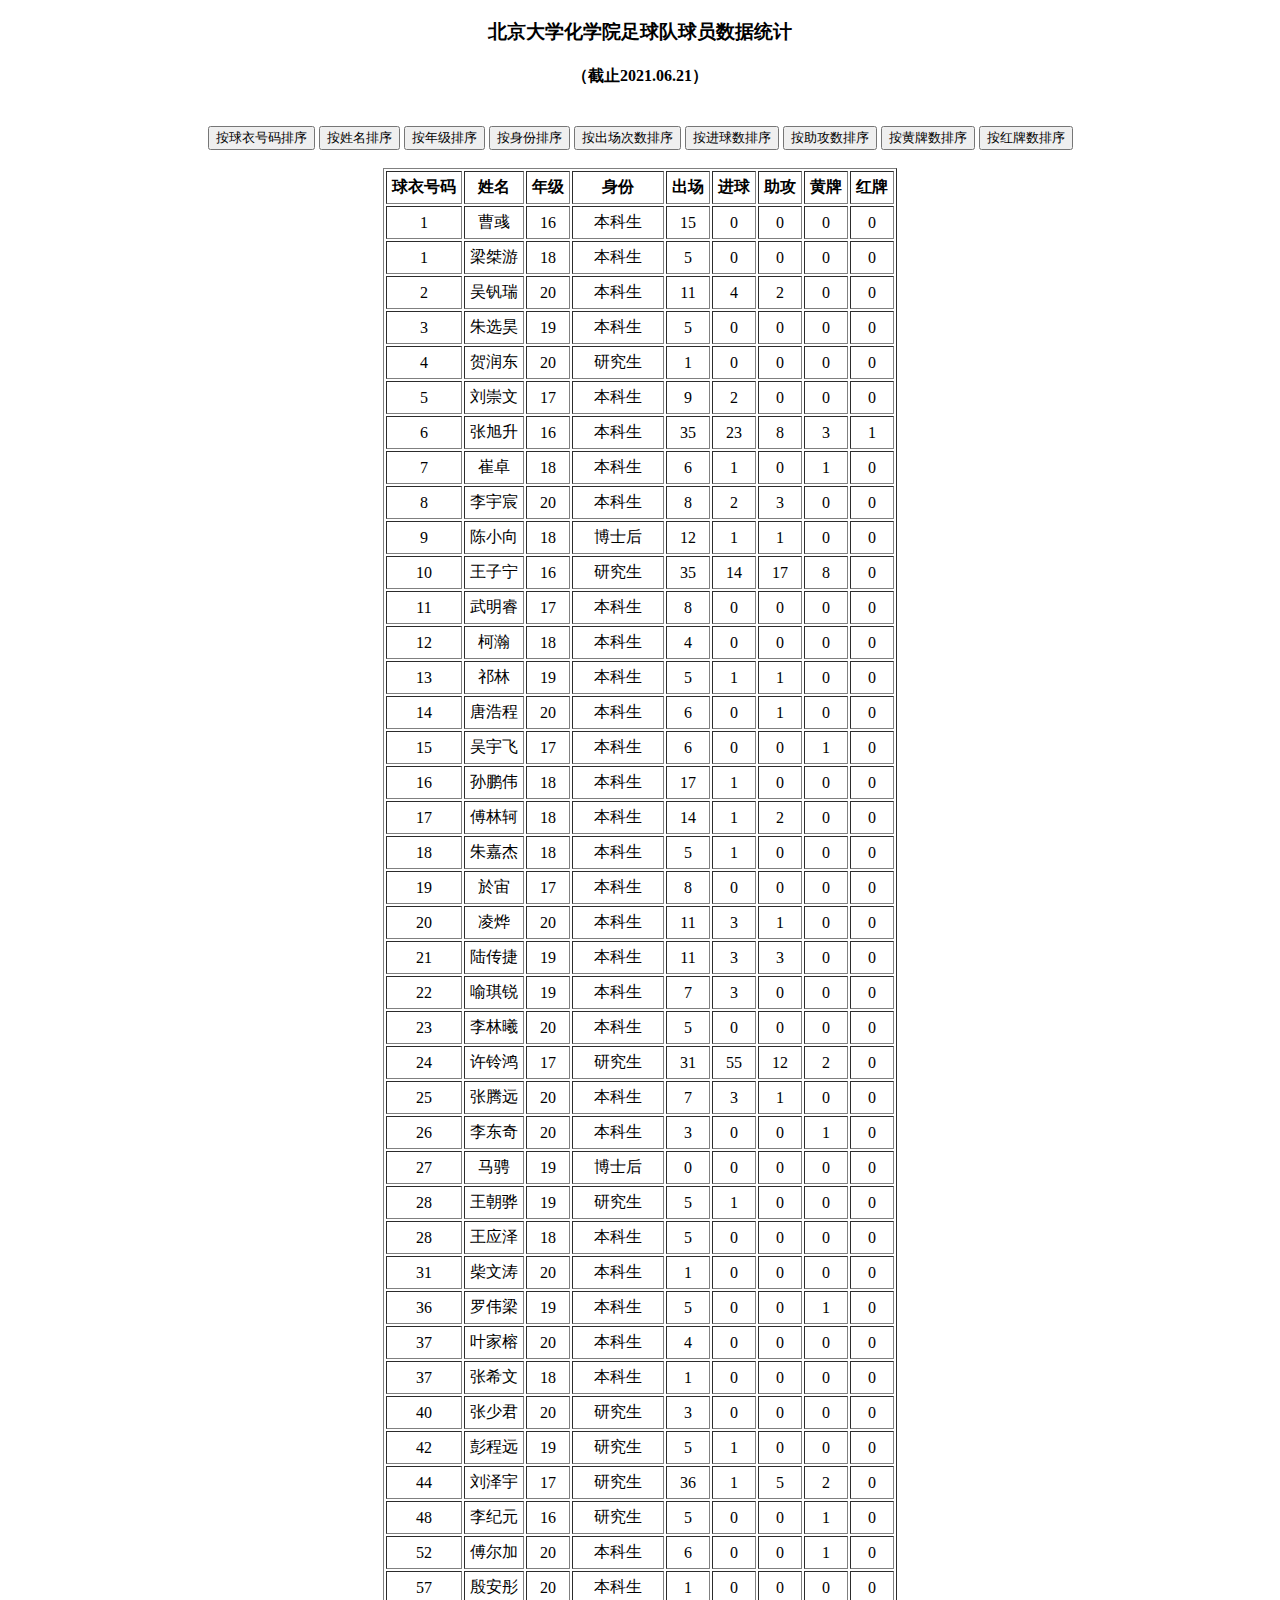
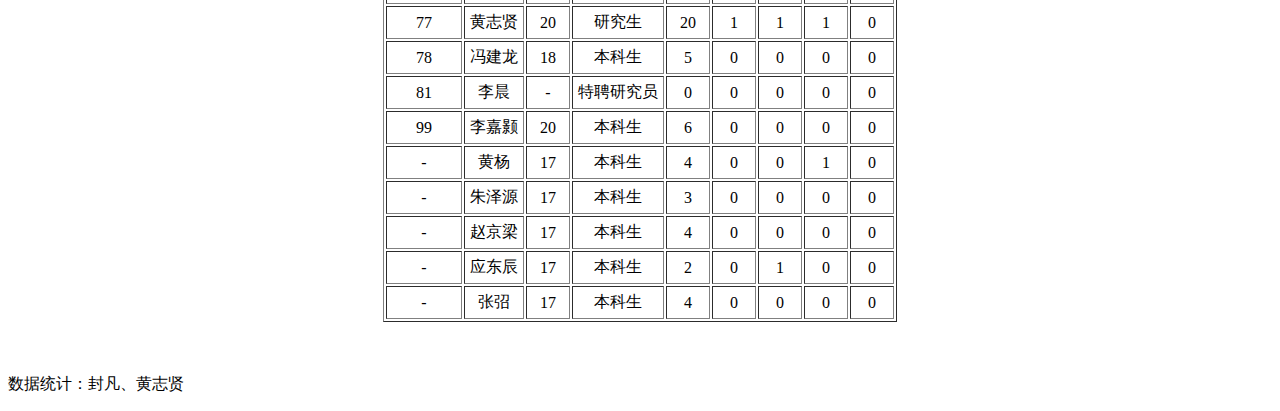
==== players/index.html @ d6ba2831 "新增了一些注释和说明" ====
<!doctype html>

<!--
Author: Yufei Wu
Last Edited on 14/08/2021
-->

<html>
	
<head>
	
<script src="../js/loadXML.js"></script>


</head>
	

<body>

<h3 align="center">北京大学化学院足球队球员数据统计</h3>
<h4 align="center">（截止2021.06.21）</h4>
	
<script>
posList = ["本科生", "研究生", "博士后", "特聘研究员"];
xmlDoc = loadXML("./data/playerlist.xml");  // 读入xml文件

x=xmlDoc.getElementsByTagName("player");

var playersColumn = [];
for (i=0;i<x[0].childNodes.length;i++){
	if (x[0].childNodes[i].nodeType==1){
		playersColumn.push(x[0].childNodes[i].childNodes[0].nodeValue);
		}
}

var playersList = [];
for (j=1;j<x.length;j++){
	playersList[j-1]=[];
	for (i=0;i<x[j].childNodes.length;i++){
		if (x[j].childNodes[i].nodeType==1){
			playersList[j-1].push(x[j].childNodes[i].childNodes[0].nodeValue);
		}
	}
}


function sortPlayersList_Num(code, sign) {
	playersList.sort(function(x,y){
		if(x[code] == '-') return 1;
		else if(y[code] == '-') return -1;  // 这两行处理是'-'的数据，不论升序还是降序都排在最后
		else return sign * (x[code] - y[code]);
	})
	
	var table='<table border="1" align="center" cellpadding="5"><tr>';
	
	// 表头
	for (i=0;i<playersColumn.length;i++){
		table += '<th align="center">' + playersColumn[i] + '</th>'; 
	}
	table += '</tr>';

	// 表格内容
	for (j=0;j<playersList.length;j++){
		table += '<tr>';
		for (i=0;i<playersColumn.length;i++){
			if (i != 3) table += '<td align="center">' + playersList[j][i] +'</td>';
			else table += '<td align="center">' + posList[playersList[j][i]] +'</td>';
		}
		table += '</tr>';
	}
	table += '</table>';
	return table;
}

function sortPlayersList_String(code, sign) {
	playersList.sort(function(x,y){
		if(x[code] == '-') return 1;
		else if(y[code] == '-') return -1;  // 这两行处理是'-'的数据，不论升序还是降序都排在最后
		else return sign * x[code].localeCompare(y[code]);
	})
	
	var table='<table border="1" align="center" cellpadding="5"><tr>';
	
	// 表头
	for (i=0;i<playersColumn.length;i++){
		table += '<th align="center">' + playersColumn[i] + '</th>'; 
	}
	table += '</tr>';

	// 表格内容
	for (j=0;j<playersList.length;j++){
		table += '<tr>';
		for (i=0;i<playersColumn.length;i++){
			if (i != 3) table += '<td align="center">' + playersList[j][i] +'</td>';
			else table += '<td align="center">' + posList[playersList[j][i]] +'</td>';
		}
		table += '</tr>';
	}
	table += '</table>';
	return table;
}
</script>

<br />
<div align="center">
	<button onclick="document.getElementById('table').innerHTML=sortPlayersList_Num(0, 1);">按球衣号码排序</button>
	<button onclick="document.getElementById('table').innerHTML=sortPlayersList_String(1, 1);">按姓名排序</button>
	<button onclick="document.getElementById('table').innerHTML=sortPlayersList_Num(2, 1);">按年级排序</button>
	<button onclick="document.getElementById('table').innerHTML=sortPlayersList_Num(3, 1);">按身份排序</button>
	<button onclick="document.getElementById('table').innerHTML=sortPlayersList_Num(4, -1);">按出场次数排序</button>
	<button onclick="document.getElementById('table').innerHTML=sortPlayersList_Num(5, -1);">按进球数排序</button>
	<button onclick="document.getElementById('table').innerHTML=sortPlayersList_Num(6, -1);">按助攻数排序</button>
	<button onclick="document.getElementById('table').innerHTML=sortPlayersList_Num(7, -1);">按黄牌数排序</button>
	<button onclick="document.getElementById('table').innerHTML=sortPlayersList_Num(8, -1);">按红牌数排序</button>
</div>
<br />
<div id="table"></div>

<script>  //预排序
	document.getElementById('table').innerHTML=sortPlayersList_Num(0, 1);
</script>

<br /><br />

<p>数据统计：封凡、黄志贤</p>

</body>


</html>
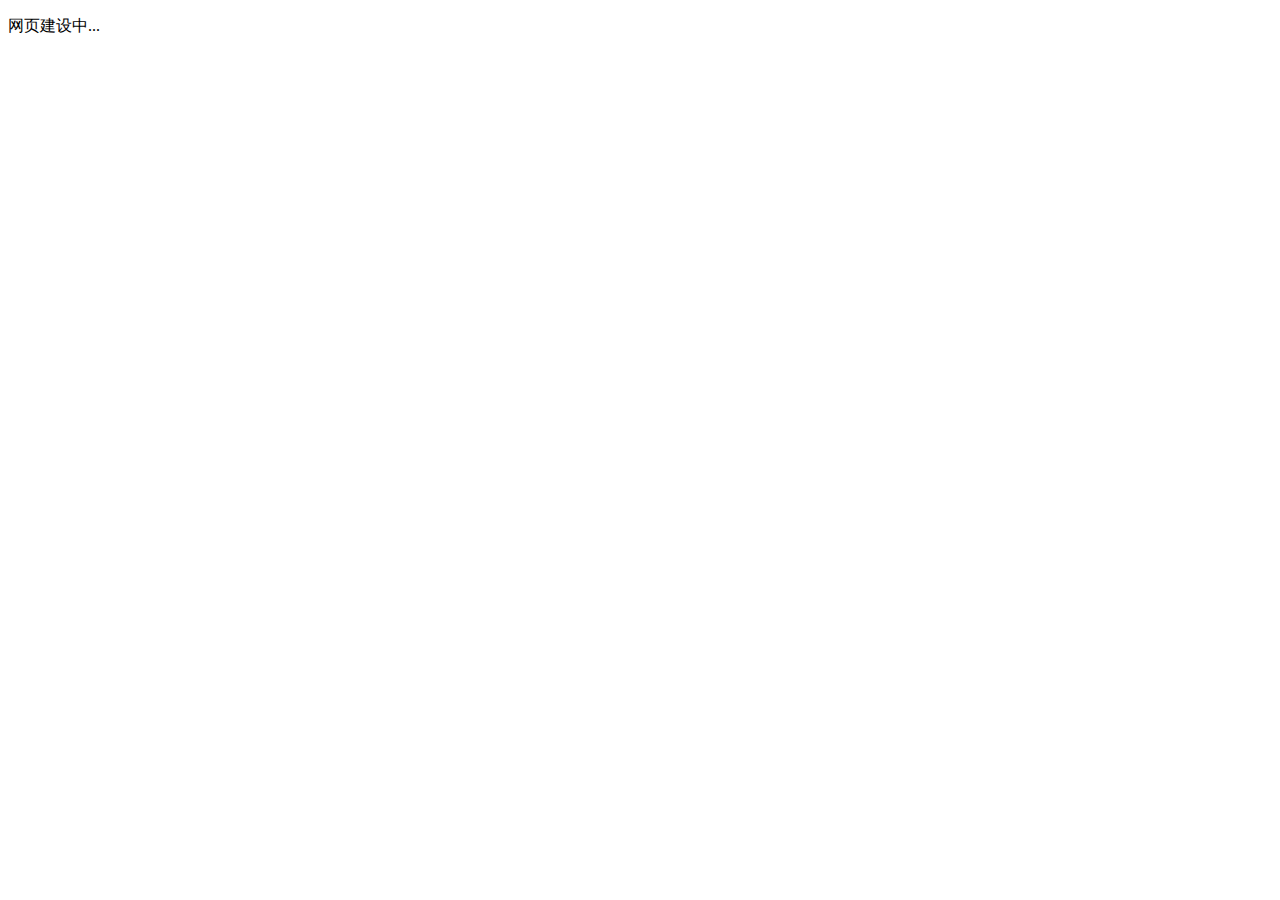
==== commit 9eb96cbe: "更新了news模块" ====
--- a/players/index.html
+++ b/players/index.html
@@ -16,7 +16,7 @@
 	
 
 <body>
-
+<!--
 <h3 align="center">北京大学化学院足球队球员数据统计</h3>
 <h4 align="center">（截止2021.06.21）</h4>
 	
@@ -123,7 +123,8 @@
 <br /><br />
 
 <p>数据统计：封凡、黄志贤</p>
-
+-->
+	<p>网页建设中...</p>
 </body>
 
 
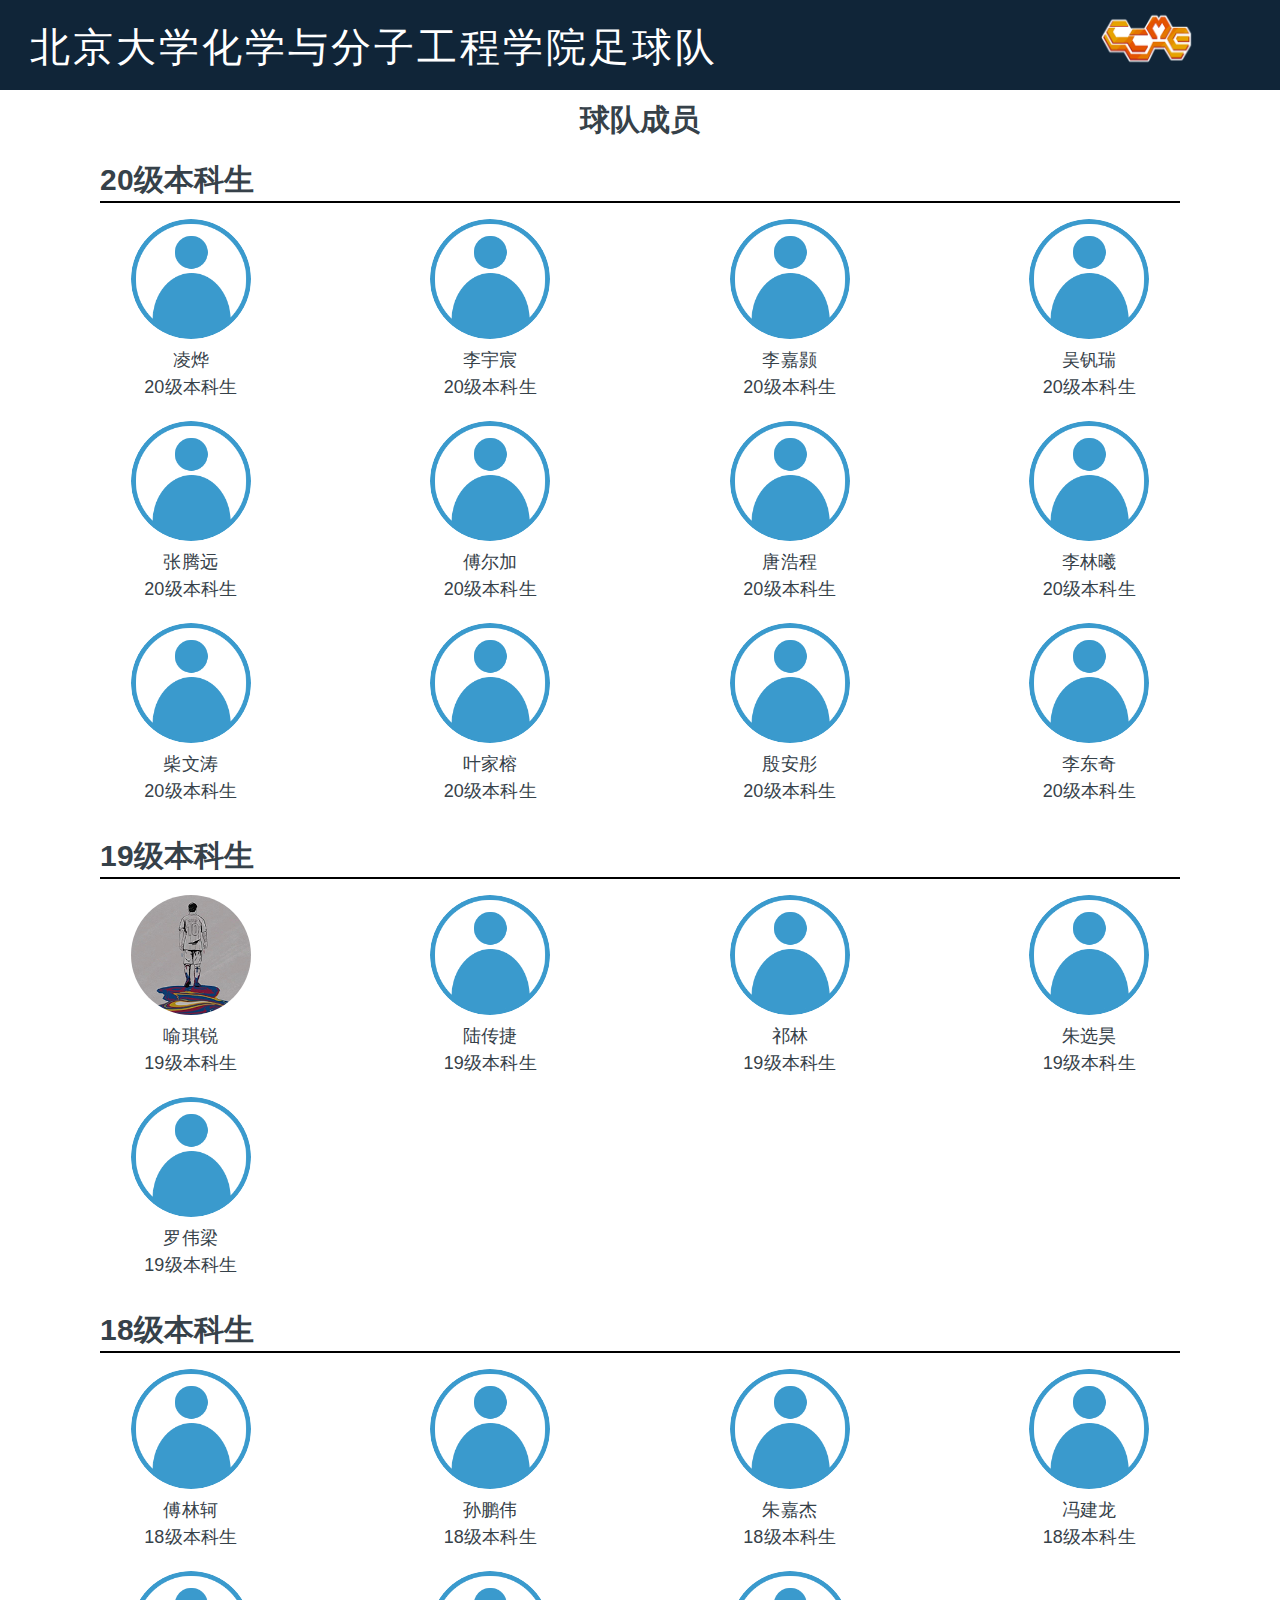
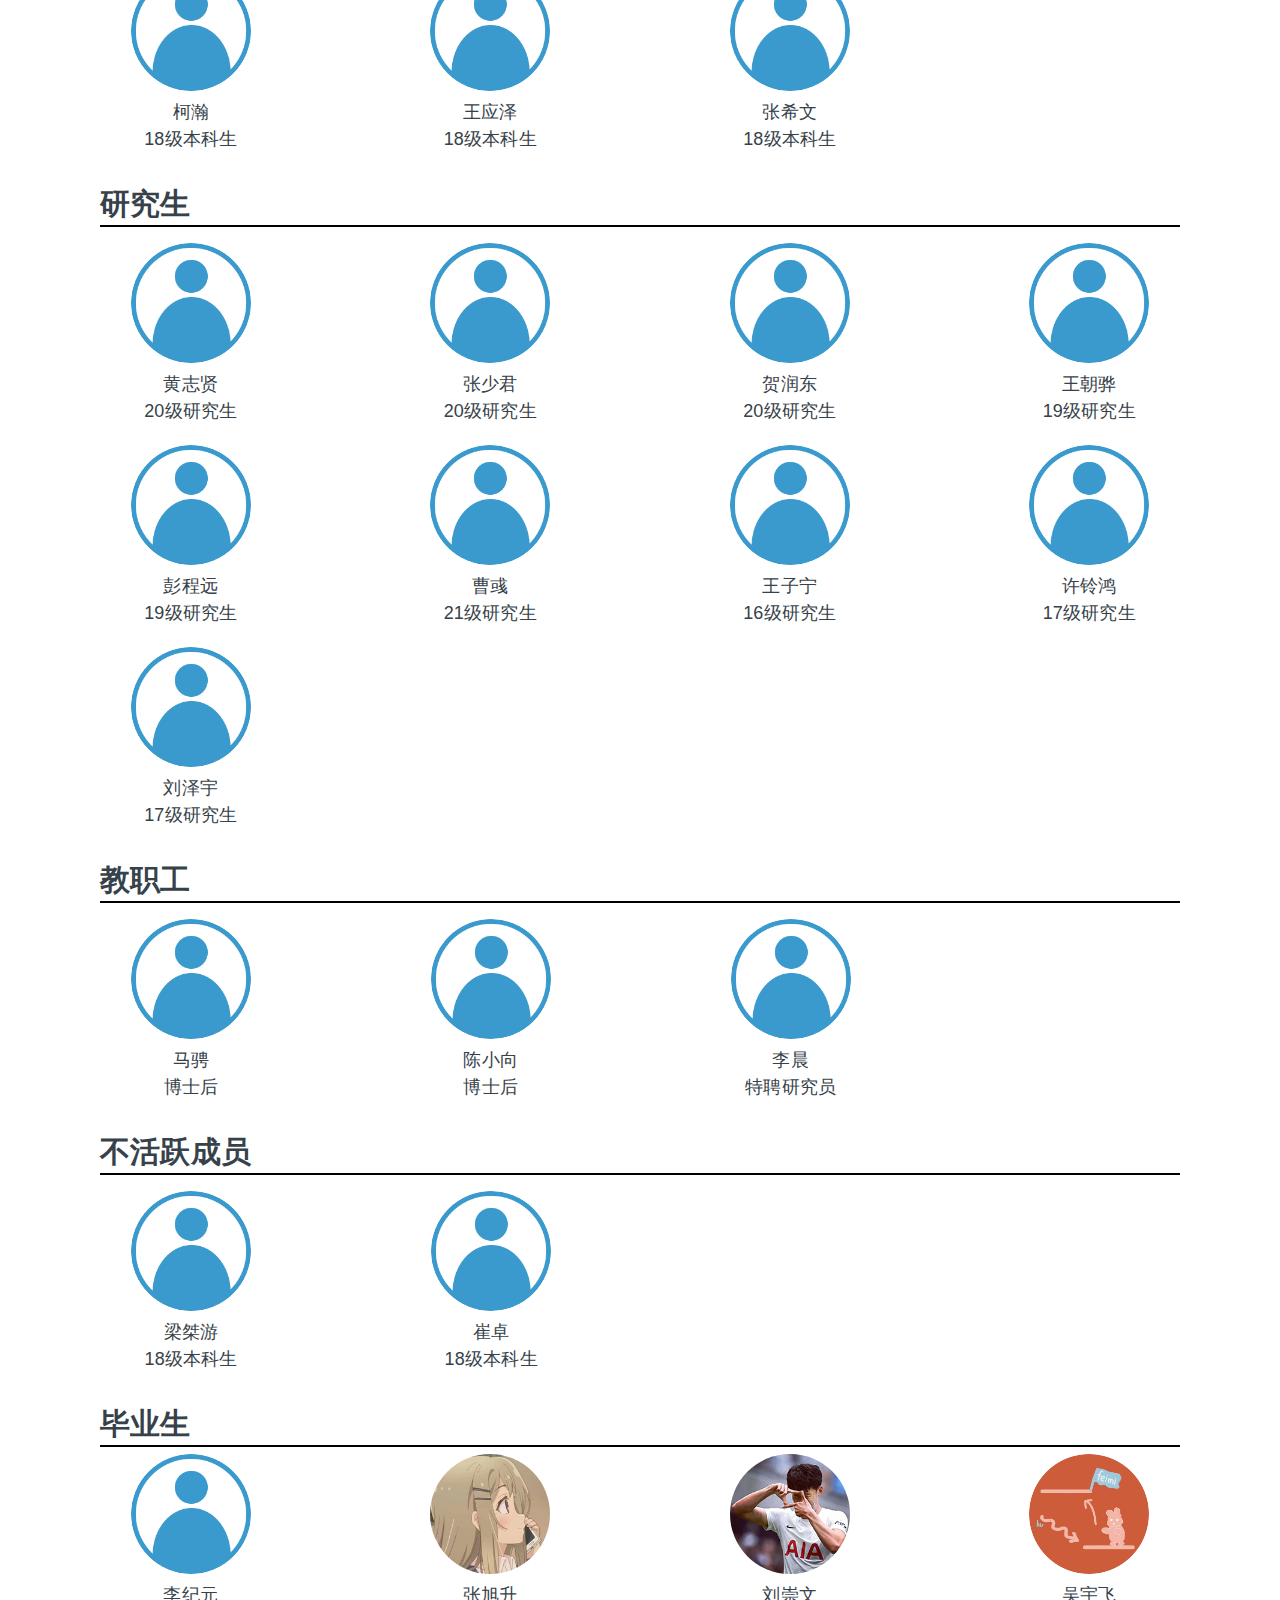
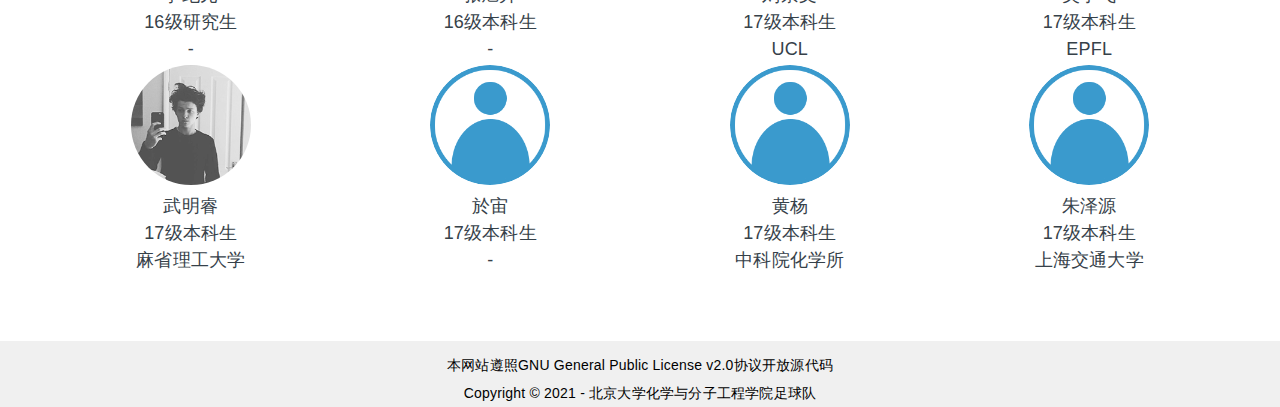
==== commit a08b5a39: "完成了球队成员页面" ====
--- a/players/index.html
+++ b/players/index.html
@@ -2,129 +2,193 @@
 
 <!--
 Author: Yufei Wu
-Last Edited on 14/08/2021
+Last Edited on 16/08/2021
 -->
 
 <html>
 	
 <head>
-	
-<script src="../js/loadXML.js"></script>
+	<link rel="stylesheet" type="text/css" href="../css/basic.css"/>
+	<link rel="stylesheet" type="text/css" href="../css/style_players.css"/>
+	<title>球队成员</title>
+	<script src="../js/loadXML.js"></script>
+	<script src="../js/strTimes.js"></script>
+	<script src="../js/portrait.js"></script>
 
 
 </head>
 	
 
 <body>
-<!--
-<h3 align="center">北京大学化学院足球队球员数据统计</h3>
-<h4 align="center">（截止2021.06.21）</h4>
-	
+<!-- 背景和标题 -->
+<div id="wrap">
+	<span id="wrap_title">北京大学化学与分子工程学院足球队</span>
+    <div id="wrap_logo">
+    	<img src="../img/logo_ccme.png" alt="化院足球队Logo" />
+    </div>
+</div>
+
+<h1 class="page_title">球队成员</h1>
+
+<div id = "contents">
+	<div id = "ug_20" class= "content"></div>
+	<div id = "ug_19" class= "content"></div>
+	<div id = "ug_18" class= "content"></div>
+	<div id = "grad" class= "content"></div>
+	<div id = "staff" class= "content"></div>
+	<div id = "inactive" class= "content"></div>
+	<div id = "alumni" class= "content"></div>
+</div>
+<div id="copyright">
+	<p>本网站遵照<a href="https://www.gnu.org/licenses/old-licenses/gpl-2.0.en.html">GNU General Public License v2.0协议</a>开放源代码</p>
+	<p>Copyright © 2021 - 北京大学化学与分子工程学院足球队</p>
+</div>
+
 <script>
 posList = ["本科生", "研究生", "博士后", "特聘研究员"];
 xmlDoc = loadXML("./data/playerlist.xml");  // 读入xml文件
 
+  // 将xml中的数据分别读入对应的数组
 x=xmlDoc.getElementsByTagName("player");
 
-var playersColumn = [];
-for (i=0;i<x[0].childNodes.length;i++){
-	if (x[0].childNodes[i].nodeType==1){
-		playersColumn.push(x[0].childNodes[i].childNodes[0].nodeValue);
-		}
-}
+var playersList_18 = [];
+var playersList_19 = [];
+var playersList_20 = [];  // 本科生
+var playersList_grad = [];  // 研究生
+var playersList_staff = [];  // 教职工
+var playersList_inactive = [];  // 不活跃成员
+var playersList_alumni = [];  // 毕业生
 
-var playersList = [];
-for (j=1;j<x.length;j++){
-	playersList[j-1]=[];
+for (j=0;j<x.length;j++){
+	var tempList = [];
 	for (i=0;i<x[j].childNodes.length;i++){
 		if (x[j].childNodes[i].nodeType==1){
-			playersList[j-1].push(x[j].childNodes[i].childNodes[0].nodeValue);
+			tempList.push(x[j].childNodes[i].childNodes[0].nodeValue);
+		}
+	}
+
+	if (x[j].getElementsByTagName("status")[0].childNodes[0].nodeValue == "9") {
+		playersList_alumni.push(tempList);
+	} else if (x[j].getElementsByTagName("status")[0].childNodes[0].nodeValue == "1") {
+		playersList_inactive.push(tempList);
+	} else if (x[j].getElementsByTagName("pos")[0].childNodes[0].nodeValue == 1) {
+		playersList_grad.push(tempList);
+	} else if (x[j].getElementsByTagName("pos")[0].childNodes[0].nodeValue > 1) {
+		playersList_staff.push(tempList);
+	} else {
+		switch(x[j].getElementsByTagName("grade")[0].childNodes[0].nodeValue) {
+			case "18":
+				playersList_18.push(tempList);
+				break;
+			case "19":
+				playersList_19.push(tempList);
+				break;
+			case "20":
+				playersList_20.push(tempList);
+				break;
+			default:
+				playersList_inactive.push(tempList);  // 处理一下异常
 		}
 	}
 }
+	
+var number_per_row = 4
 
-
-function sortPlayersList_Num(code, sign) {
-	playersList.sort(function(x,y){
-		if(x[code] == '-') return 1;
-		else if(y[code] == '-') return -1;  // 这两行处理是'-'的数据，不论升序还是降序都排在最后
-		else return sign * (x[code] - y[code]);
-	})
+function ug(list) {  // 本科生使用这个函数
+	var output = '';
+	output += '<h2>' + list[0][1] + '级本科生' + '</h2><table><tr>';
+	for(i=0;i<list.length;i++){
+		output += '<td class="item"><ul>';
+		output += '<li class="portrait"><img src="../img/players/'+ list[i][5] +'.png"/></li>';
+		output += '<li class="name">' + list[i][0] + '</li>';
+		output += '<li class="pos">' + list[i][1] + '级本科生' + '</li>';
+		output += '</ul></td>';
+		if(i%number_per_row == number_per_row-1 && i != list.length-1) output += '</tr><tr>';
+	}
+	if(i%number_per_row != 0) output += strTimes('<td></td>', number_per_row-i%number_per_row);
+	output += '</tr></table>';
+	return output;
+}
 	
-	var table='<table border="1" align="center" cellpadding="5"><tr>';
-	
-	// 表头
-	for (i=0;i<playersColumn.length;i++){
-		table += '<th align="center">' + playersColumn[i] + '</th>'; 
+function grad(list) {  // 研究生使用这个函数
+	var output = '';
+	output += '<h2>研究生</h2><table><tr>';
+	for(i=0;i<list.length;i++){
+		output += '<td class="item"><ul>';
+		output += '<li class="portrait"><img src="../img/players/'+ list[i][5] +'.png"/></li>';
+		output += '<li class="name">' + list[i][0] + '</li>';
+		output += '<li class="pos">' + list[i][1] + '级研究生' + '</li>';
+		output += '</ul></td>';
+		if(i%number_per_row == number_per_row-1 && i != list.length-1) output += '</tr><tr>';
 	}
-	table += '</tr>';
-
-	// 表格内容
-	for (j=0;j<playersList.length;j++){
-		table += '<tr>';
-		for (i=0;i<playersColumn.length;i++){
-			if (i != 3) table += '<td align="center">' + playersList[j][i] +'</td>';
-			else table += '<td align="center">' + posList[playersList[j][i]] +'</td>';
-		}
-		table += '</tr>';
-	}
-	table += '</table>';
-	return table;
+	if(i%number_per_row != 0) output += strTimes('<td></td>', number_per_row-i%number_per_row);
+	output += '</tr></table>';
+	return output;
 }
 
-function sortPlayersList_String(code, sign) {
-	playersList.sort(function(x,y){
-		if(x[code] == '-') return 1;
-		else if(y[code] == '-') return -1;  // 这两行处理是'-'的数据，不论升序还是降序都排在最后
-		else return sign * x[code].localeCompare(y[code]);
-	})
+function staff(list) {  // 教职工使用这个函数
+	var output = '';
+	output += '<h2>教职工</h2><table><tr>';
+	for(i=0;i<list.length;i++){
+		output += '<td class="item"><ul>';
+		output += '<li class="portrait"><img src="../img/players/'+ list[i][5] +'.png"/></li>';
+		output += '<li class="name">' + list[i][0] + '</li>';
+		output += '<li class="pos">' + posList[list[i][2]] + '</li>';
+		output += '</ul></td>';
+		if(i%number_per_row == number_per_row-1 && i != list.length-1) output += '</tr><tr>';
+	}
+	if(i%number_per_row != 0) output += strTimes('<td></td>', number_per_row-i%number_per_row);
+	output += '</tr></table>';
+	return output;
+}
+
+function inactive(list) {  // 不活跃本科生使用这个函数
+	var output = '';
+	output += '<h2>不活跃成员</h2><table><tr>';
+	for(i=0;i<list.length;i++){
+		output += '<td class="item"><ul>';
+		output += '<li class="portrait"><img src="../img/players/'+ list[i][5] +'.png"/></li>';
+		output += '<li class="name">' + list[i][0] + '</li>';
+		output += '<li class="pos">' + list[i][1] + '级本科生' + '</li>';
+		output += '</ul></td>';
+		if(i%number_per_row == number_per_row-1 && i != list.length-1) output += '</tr><tr>';
+	}
+	if(i%number_per_row != 0) output += strTimes('<td></td>', number_per_row-i%number_per_row);
+	output += '</tr></table>';
+	return output;
+}
+
+function alumni(list) {  // 毕业生使用这个函数
+	var output = '';
+	output += '<h2>毕业生</h2><table><tr>';
+	for(i=0;i<list.length;i++){
+		output += '<td class="item"><ul>';
+		output += '<li class="portrait"><img src="../img/players/'+ list[i][5] +'.png"/></li>';
+		output += '<li class="name">' + list[i][0] + '</li>';
+		if (list[i][2]<2){
+			output += '<li class="pos">' + list[i][1] + '级' + posList[list[i][2]] + '</li>';
+		} else{
+			output += '<li class="pos">' + posList[list[i][2]] + '</li>';
+		}
+		output += '<li class="grad">' + list[i][4] + '</li>';
+		output += '</ul></td>';
+		if(i%number_per_row == number_per_row-1 && i != list.length-1) output += '</tr><tr>';
+	}
+	if(i%number_per_row != 0) output += strTimes('<td></td>', number_per_row-i%number_per_row);
+	output += '</tr></table>';
+	return output;
+}
+
+document.getElementById('ug_20').innerHTML=ug(playersList_20);
+document.getElementById('ug_19').innerHTML=ug(playersList_19);
+document.getElementById('ug_18').innerHTML=ug(playersList_18);
+document.getElementById('grad').innerHTML=grad(playersList_grad);
+document.getElementById('staff').innerHTML=staff(playersList_staff);
+document.getElementById('inactive').innerHTML=inactive(playersList_inactive);
+document.getElementById('alumni').innerHTML=alumni(playersList_alumni);
 	
-	var table='<table border="1" align="center" cellpadding="5"><tr>';
-	
-	// 表头
-	for (i=0;i<playersColumn.length;i++){
-		table += '<th align="center">' + playersColumn[i] + '</th>'; 
-	}
-	table += '</tr>';
-
-	// 表格内容
-	for (j=0;j<playersList.length;j++){
-		table += '<tr>';
-		for (i=0;i<playersColumn.length;i++){
-			if (i != 3) table += '<td align="center">' + playersList[j][i] +'</td>';
-			else table += '<td align="center">' + posList[playersList[j][i]] +'</td>';
-		}
-		table += '</tr>';
-	}
-	table += '</table>';
-	return table;
-}
 </script>
 
-<br />
-<div align="center">
-	<button onclick="document.getElementById('table').innerHTML=sortPlayersList_Num(0, 1);">按球衣号码排序</button>
-	<button onclick="document.getElementById('table').innerHTML=sortPlayersList_String(1, 1);">按姓名排序</button>
-	<button onclick="document.getElementById('table').innerHTML=sortPlayersList_Num(2, 1);">按年级排序</button>
-	<button onclick="document.getElementById('table').innerHTML=sortPlayersList_Num(3, 1);">按身份排序</button>
-	<button onclick="document.getElementById('table').innerHTML=sortPlayersList_Num(4, -1);">按出场次数排序</button>
-	<button onclick="document.getElementById('table').innerHTML=sortPlayersList_Num(5, -1);">按进球数排序</button>
-	<button onclick="document.getElementById('table').innerHTML=sortPlayersList_Num(6, -1);">按助攻数排序</button>
-	<button onclick="document.getElementById('table').innerHTML=sortPlayersList_Num(7, -1);">按黄牌数排序</button>
-	<button onclick="document.getElementById('table').innerHTML=sortPlayersList_Num(8, -1);">按红牌数排序</button>
-</div>
-<br />
-<div id="table"></div>
-
-<script>  //预排序
-	document.getElementById('table').innerHTML=sortPlayersList_Num(0, 1);
-</script>
-
-<br /><br />
-
-<p>数据统计：封凡、黄志贤</p>
--->
-	<p>网页建设中...</p>
 </body>
 
 
--- a/css/basic.css
+++ b/css/basic.css
@@ -0,0 +1,33 @@
+* {
+	margin: 0;
+	padding: 0;
+	/*-webkit-box-sizing: border-box;
+	-moz-box-sizing: border-box;
+	box-sizing: border-box;*/
+	-webkit-overflow-scrolling: touch;
+	-webkit-text-size-adjust: none;
+}
+
+html {
+	overflow: hidden;
+	overflow-y: auto;
+}
+
+html,body {
+	width: 100%;
+	-webkit-tap-highlight-color: rgba(0, 0, 0, 0);
+	color: #364149;
+}
+
+body {
+	text-rendering: optimizeLegibility;
+	font-family: "Microsoft YaHei", Arial,"Helvetica Neue", "Hiragino Sans GB",  sans-serif;
+	font-size: 14px;
+	letter-spacing: 0.2px;
+	text-size-adjust: 100%;
+}
+
+a {
+	text-decoration: none;
+	outline: none;
+}--- a/css/style_players.css
+++ b/css/style_players.css
@@ -0,0 +1,128 @@
+@charset "utf-8";
+#wrap {
+	position: relative;
+	width: 100%;
+	margin: 0 auto;
+}
+
+#wrap_banner {
+	position: relative;
+	width: 1280px;
+	height: 712px;
+	background: url() scroll no-repeat top center ;
+	-webkit-background-size: 100% 100%;
+	-moz-background-size: 100% 100%;
+	background-size: 100% 100%;
+	z-index: 1;
+}
+
+/*顶部logo*/
+
+#wrap_title {
+	position: fixed;
+	width: 1230px;
+	text-align: left;
+	text-indent: 0px;
+	font-family: "LiSu"; 
+	font-size: 40px;
+	letter-spacing: 3px;
+	margin: 0;
+	padding: 20px 20px 15px 30px;
+	background-color: rgba(16,37,56,1);
+	color: #fff;
+	z-index: 120;
+}
+
+#wrap_logo {
+	position: fixed;
+                left: 1100px; 
+	top: 10px;
+	text-align: center;
+	color: #fff;
+	z-index: 140;
+}
+
+
+#wrap_logo img {
+	width: 94px;
+	height: 56px;
+	display: block;
+}
+
+.page_title {
+	position: relative; 
+	top: 100px;
+	width: 100%;
+	text-align: center; 
+	font-size: 30px; 
+
+}
+
+#contents {
+	position: absolute;
+	top: 140px; 
+}
+
+.content h2 {
+	text-align: left;
+	width: 1080px;
+	margin-top: 20px;
+	margin-bottom: 5px;
+	margin-left: 100px;
+	font-size: 30px;
+	border-bottom: 2px solid #000;
+}
+
+.content table {
+	text-align: center;
+	margin: 0;
+	padding: 0 40px;
+	table-layout: fixed;
+}
+
+
+.content table tr td:hover {
+	background-color: #f5f5f5;
+}
+
+.content table tr td {
+	width: 300px; 
+	height: 200px; 
+}
+
+.content table tr td ul {
+	list-style-type: none;
+	margin: 0;
+	padding: 0;
+}
+
+.content table tr td ul li img {
+	width: 120px;
+	border-radius: 50%;
+	overflow: hidden;
+}
+
+.content table tr td ul li {
+	font-size: 18px;
+	line-height: 1.5;
+}
+
+/*底部*/
+
+#copyright {
+	position: relative;
+	width: 1280px;
+	top: 3500px;
+	padding-top: 10px;
+	text-align: center;
+	background-color: rgb(240, 240, 240);
+}
+
+#copyright p {
+	line-height: 2;
+	color: #000;
+}
+
+#copyright p a {
+	color: #000;
+}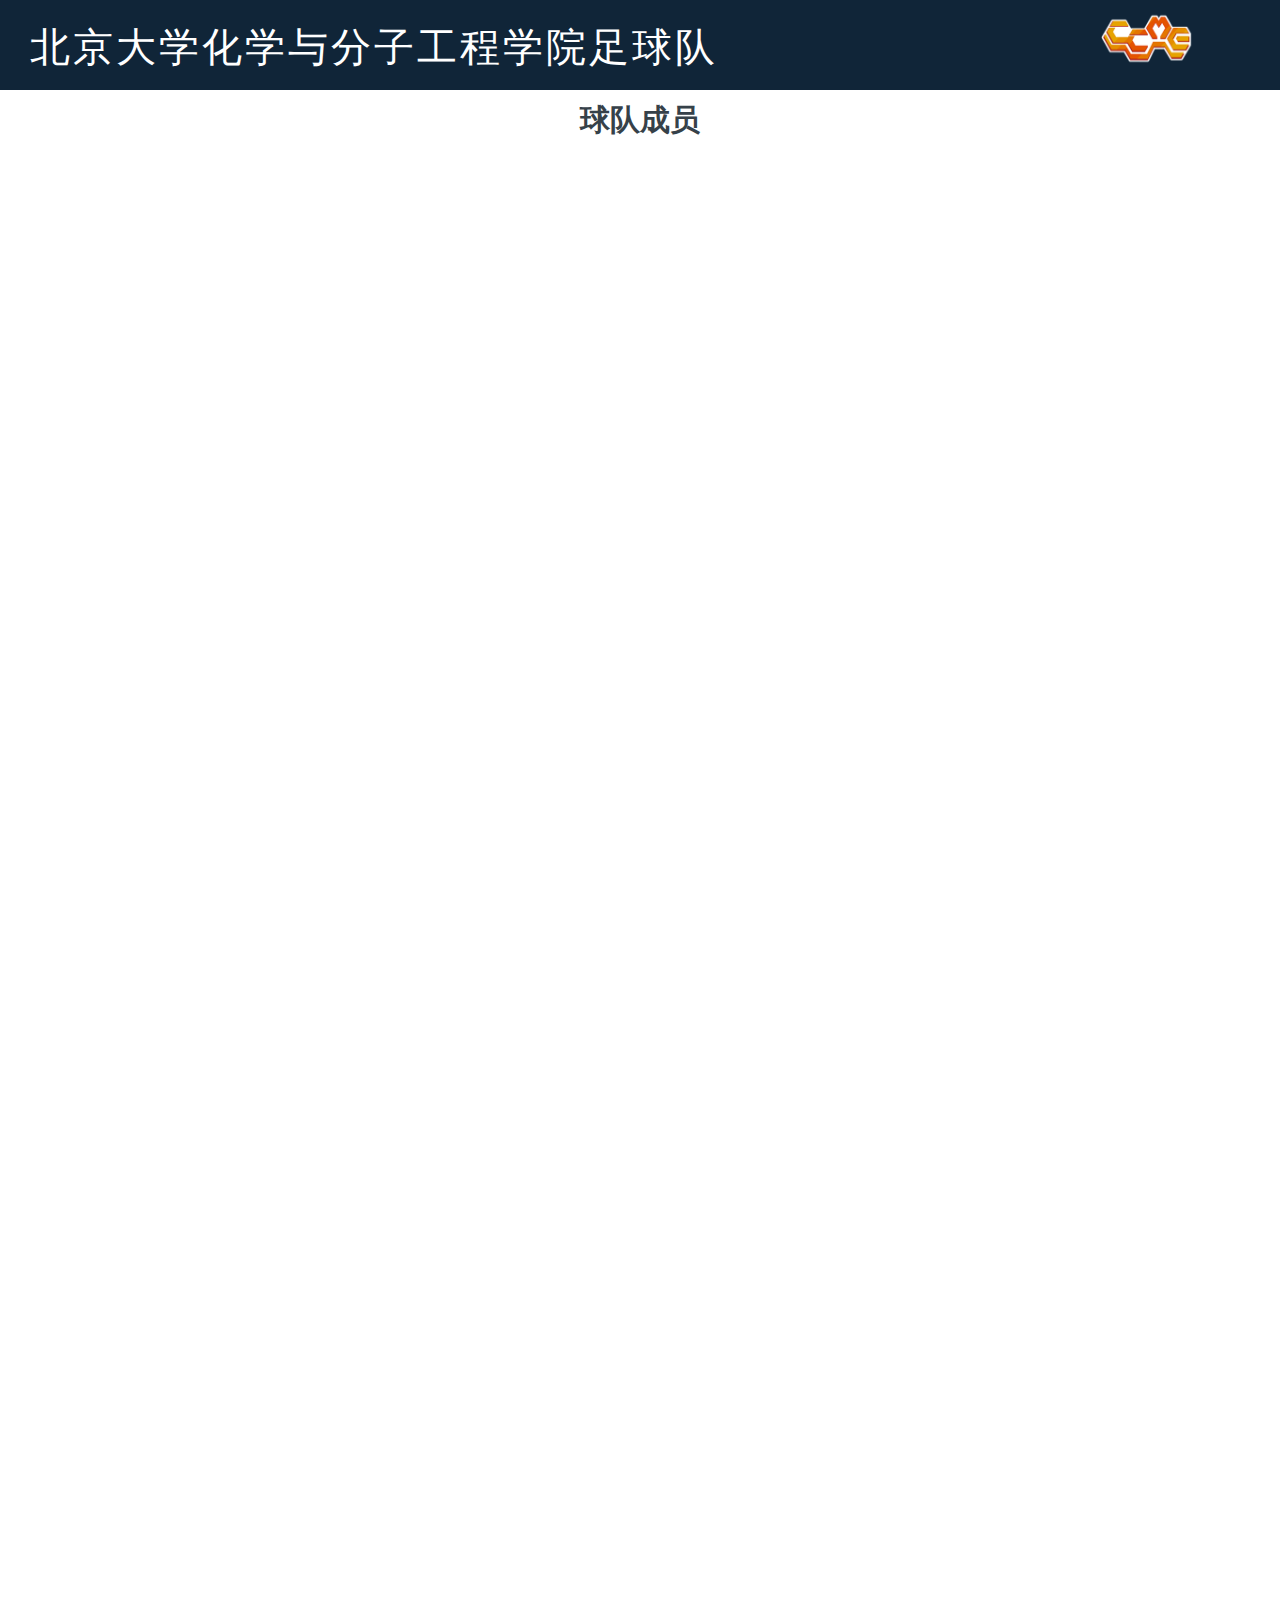
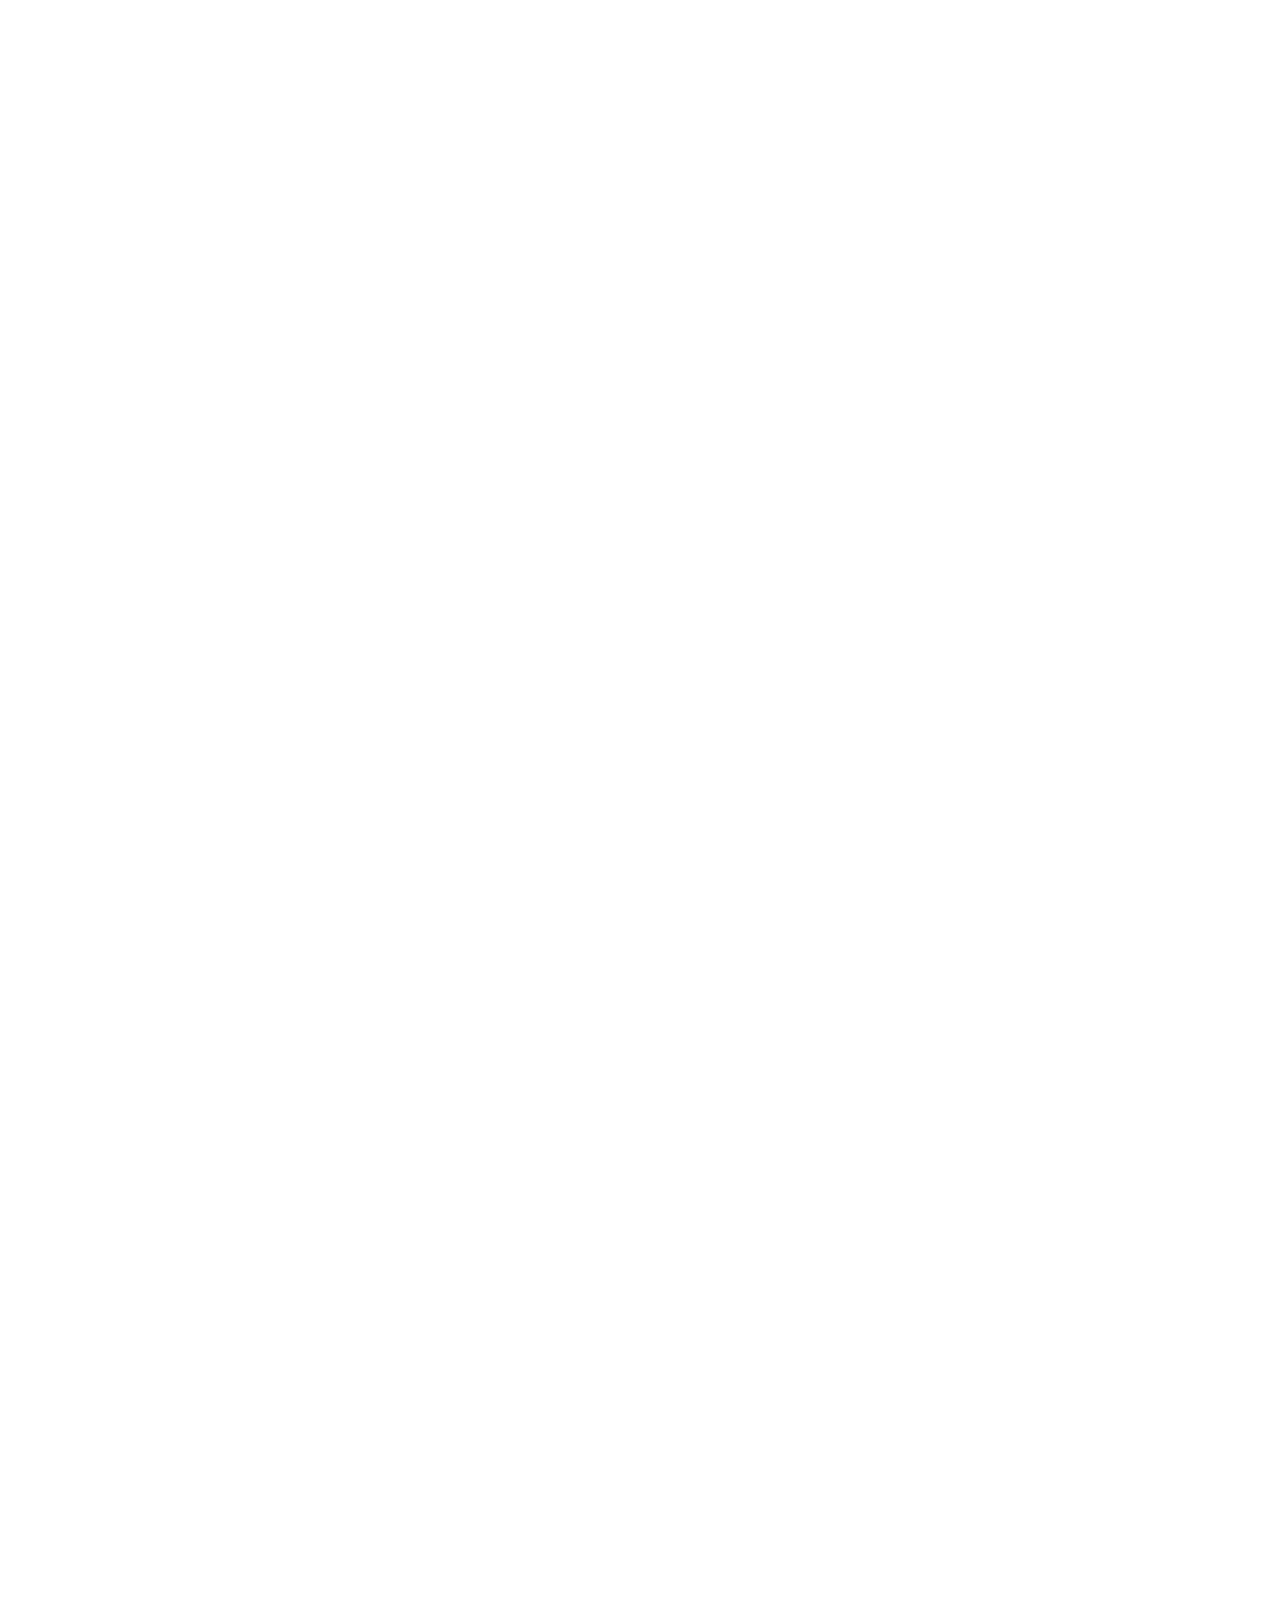
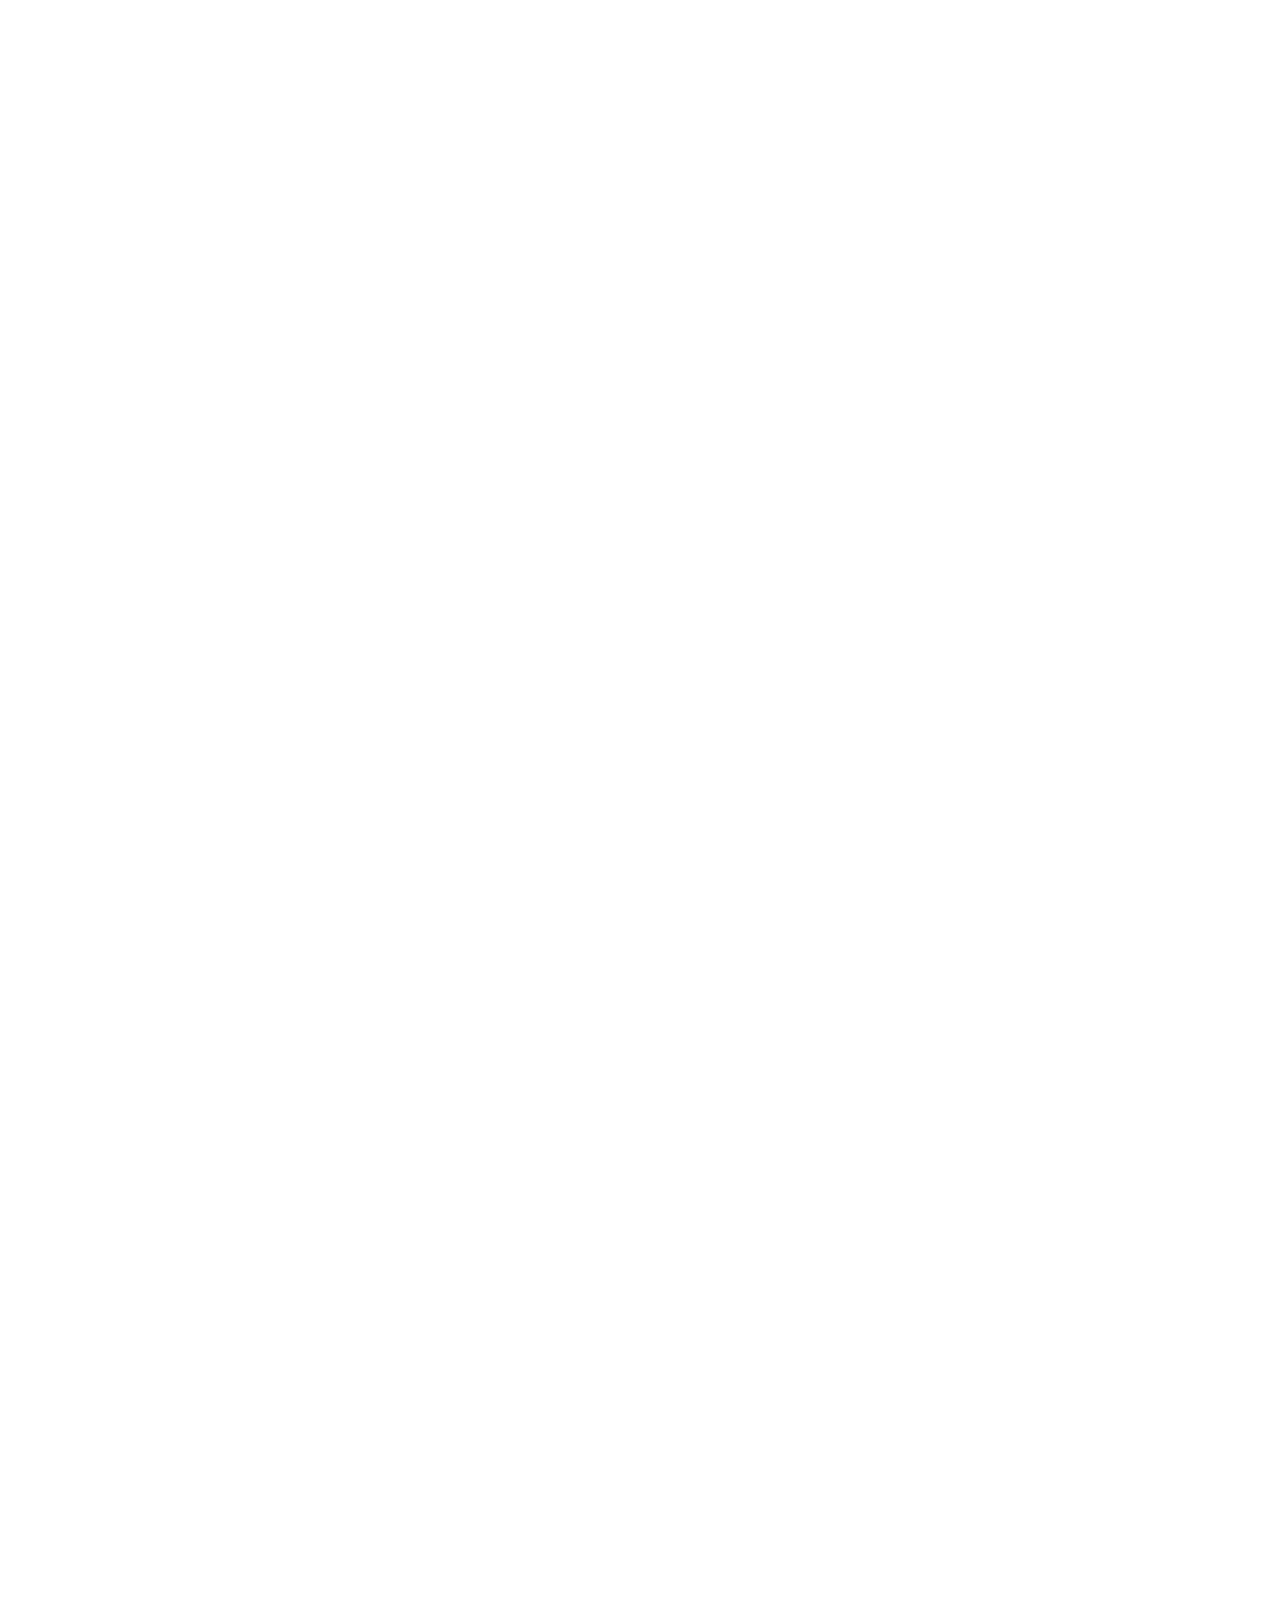
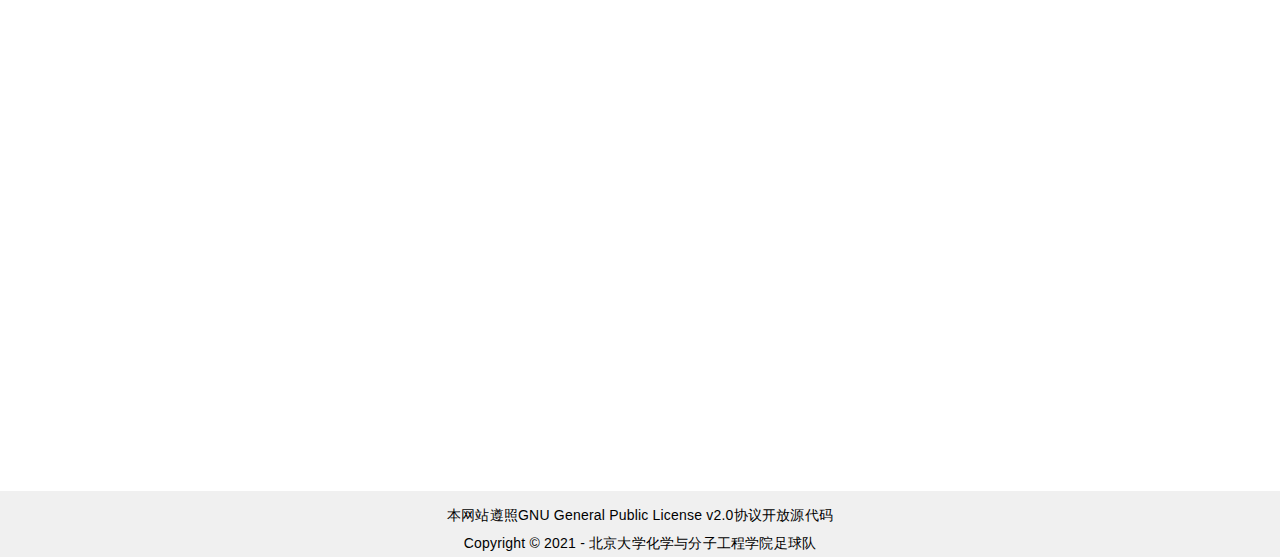
==== commit d07090d7: "Update index.html" ====
--- a/players/index.html
+++ b/players/index.html
@@ -53,7 +53,8 @@
 
 var playersList_18 = [];
 var playersList_19 = [];
-var playersList_20 = [];  // 本科生
+var playersList_20 = [];
+var playersList_21 = [];  // 本科生
 var playersList_grad = [];  // 研究生
 var playersList_staff = [];  // 教职工
 var playersList_inactive = [];  // 不活跃成员
@@ -86,6 +87,9 @@
 			case "20":
 				playersList_20.push(tempList);
 				break;
+			case "21":
+				playersList_21.push(tempList);
+				break;
 			default:
 				playersList_inactive.push(tempList);  // 处理一下异常
 		}
@@ -179,6 +183,7 @@
 	return output;
 }
 
+document.getElementById('ug_21').innerHTML=ug(playersList_21);
 document.getElementById('ug_20').innerHTML=ug(playersList_20);
 document.getElementById('ug_19').innerHTML=ug(playersList_19);
 document.getElementById('ug_18').innerHTML=ug(playersList_18);
--- a/css/style_players.css
+++ b/css/style_players.css
@@ -87,7 +87,7 @@
 
 .content table tr td {
 	width: 300px; 
-	height: 200px; 
+	height: 220px; 
 }
 
 .content table tr td ul {
@@ -112,7 +112,7 @@
 #copyright {
 	position: relative;
 	width: 1280px;
-	top: 3500px;
+	top: 5250px;
 	padding-top: 10px;
 	text-align: center;
 	background-color: rgb(240, 240, 240);
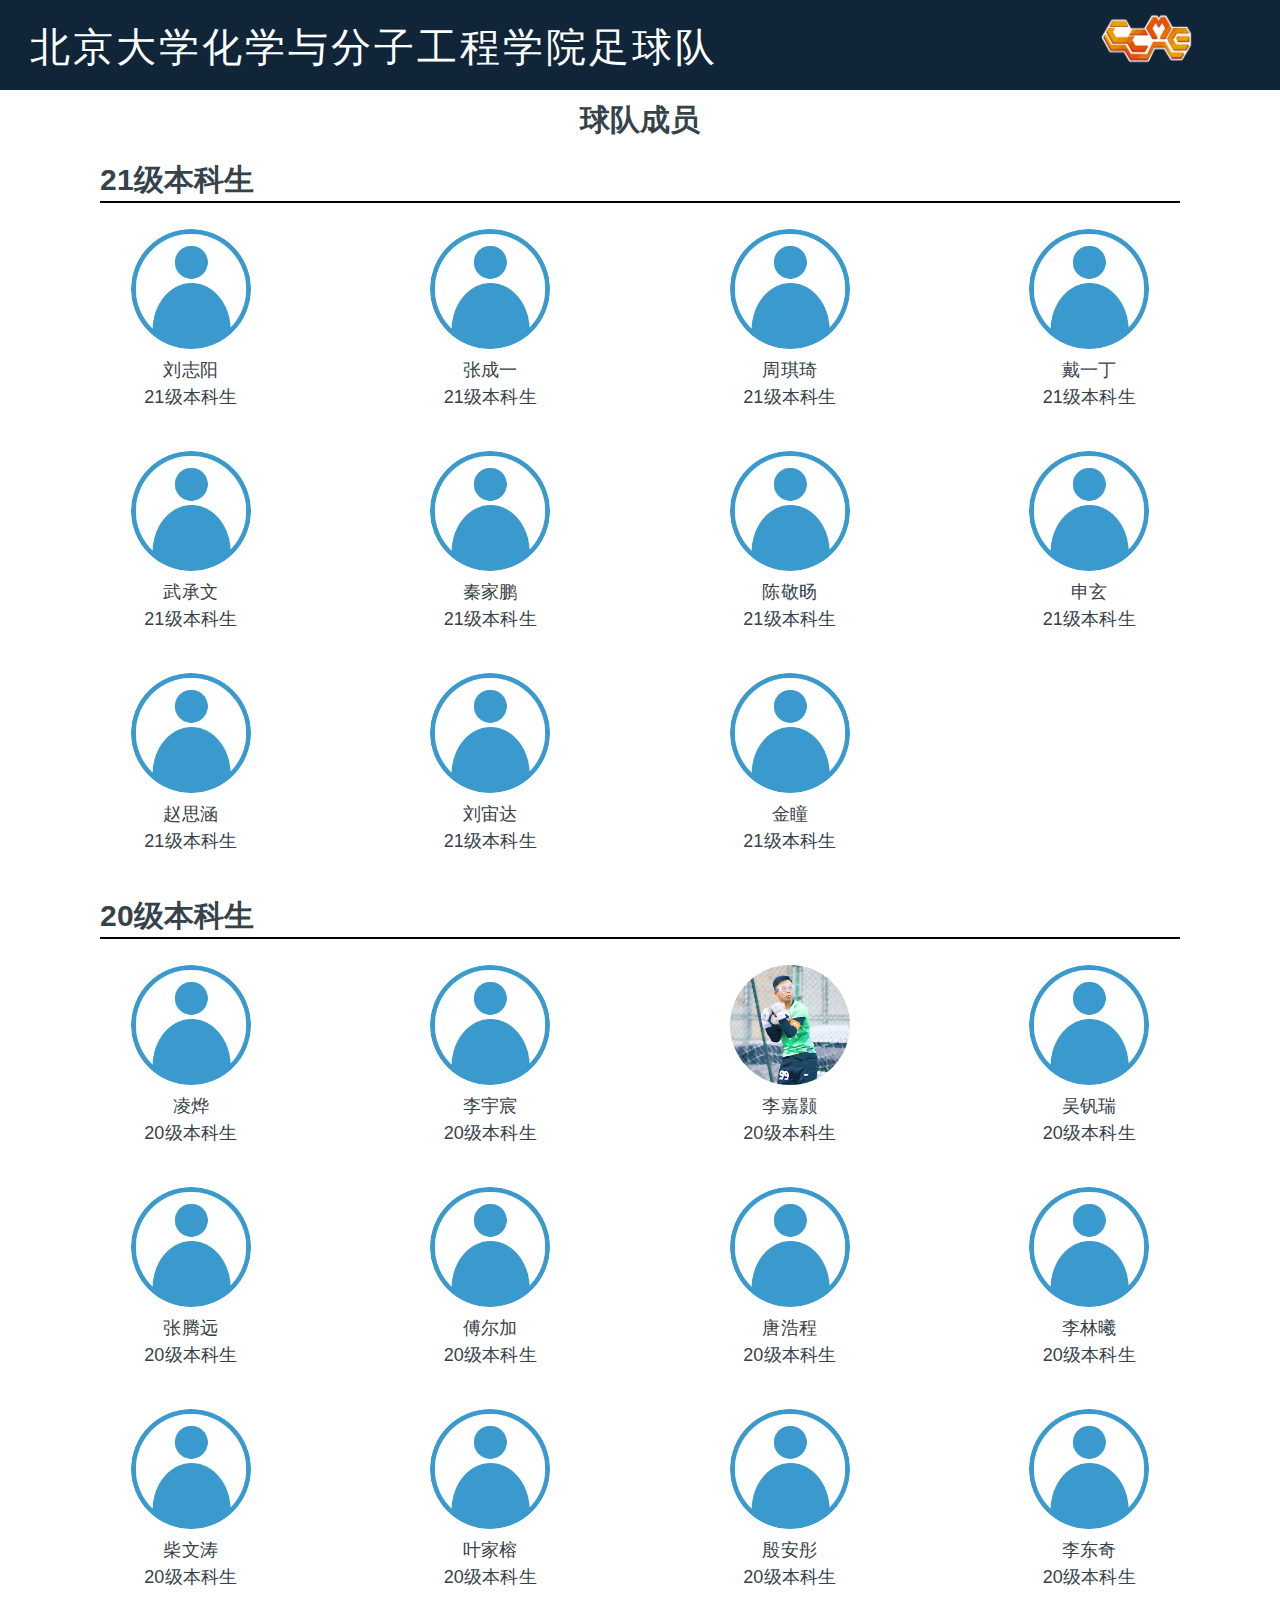
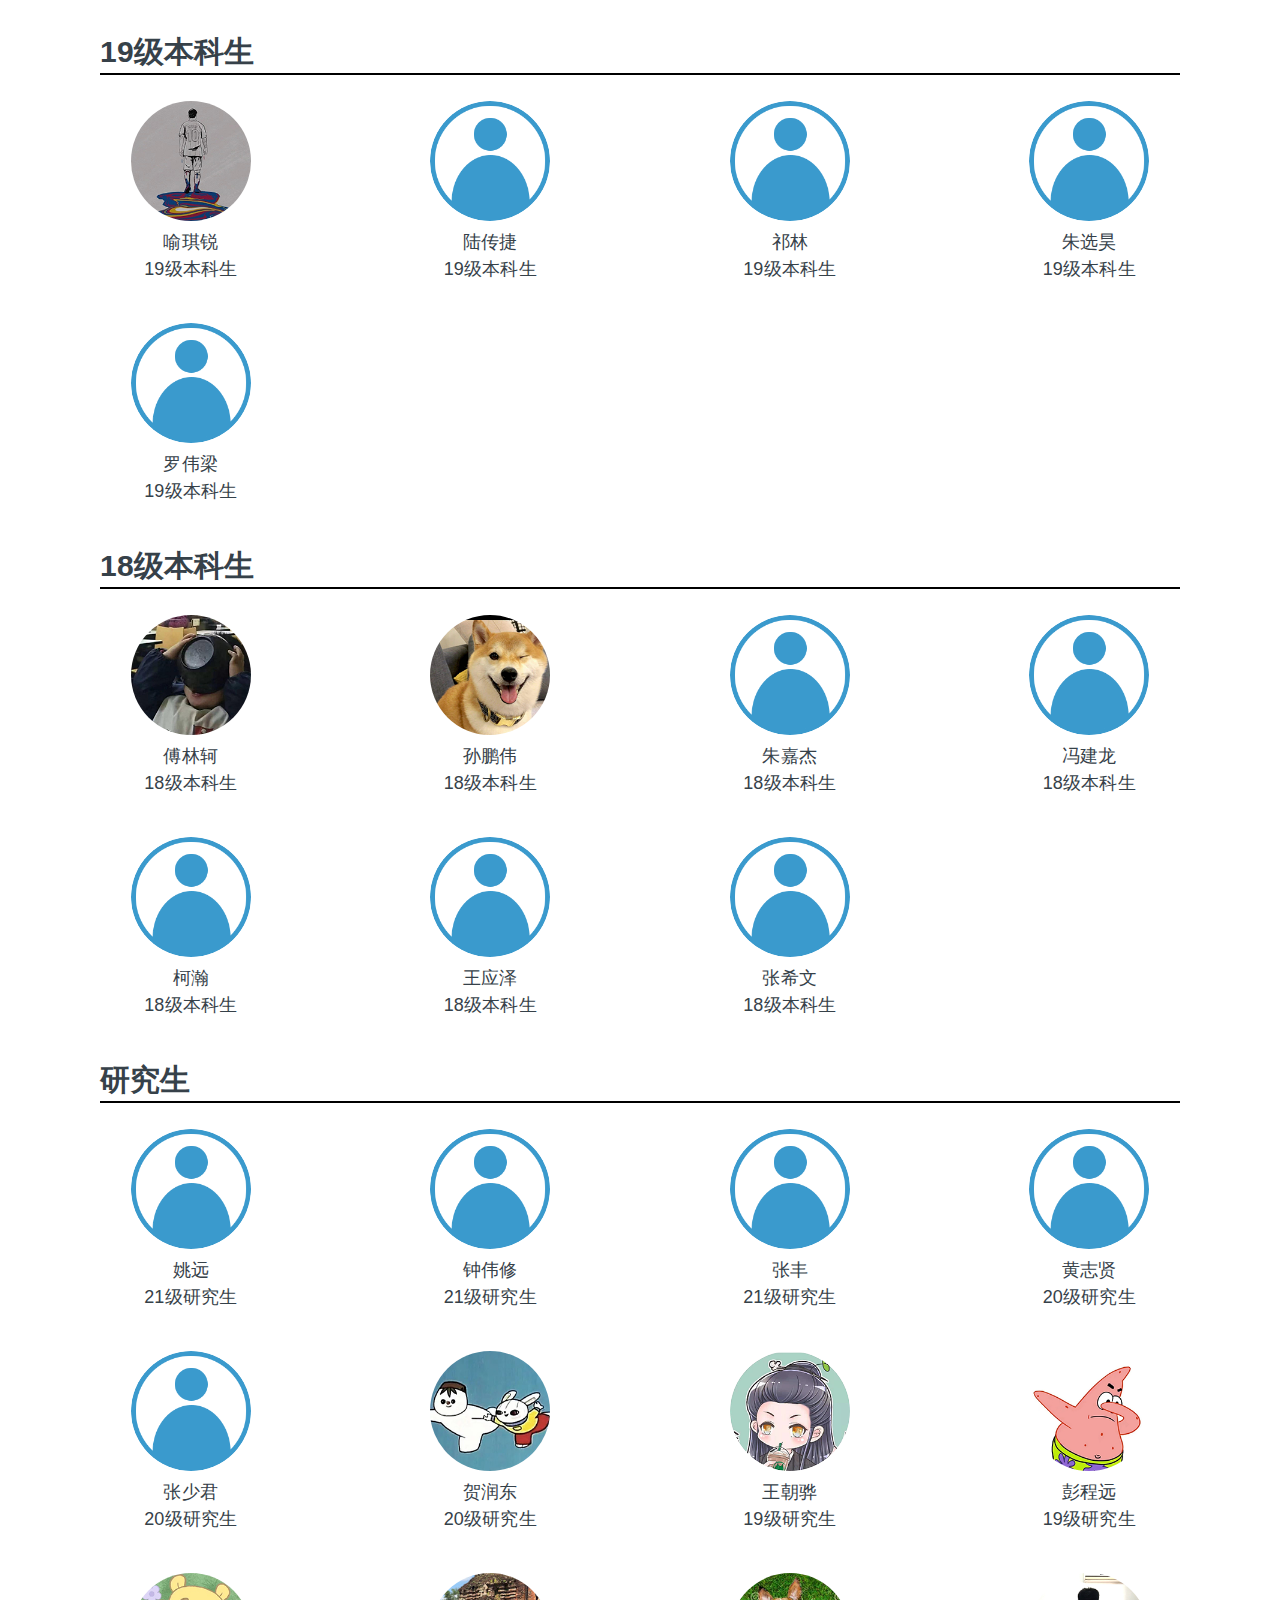
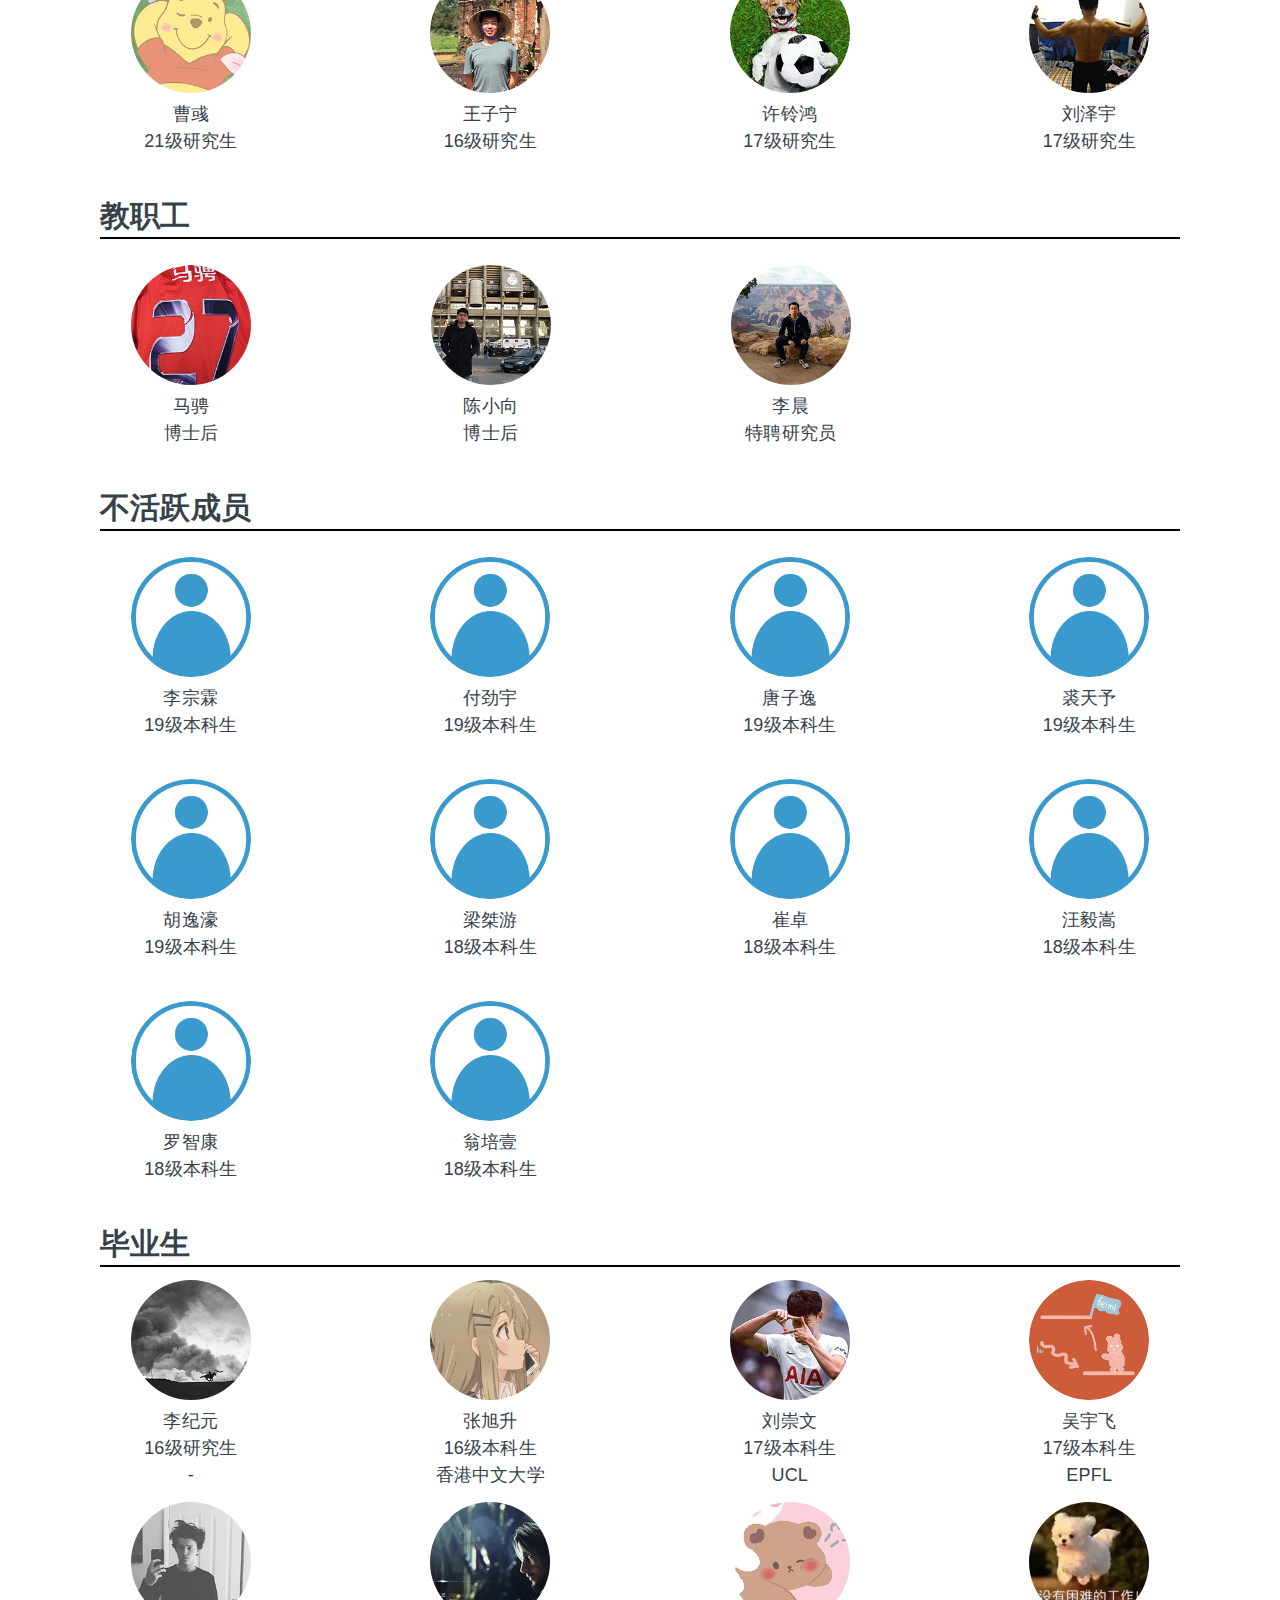
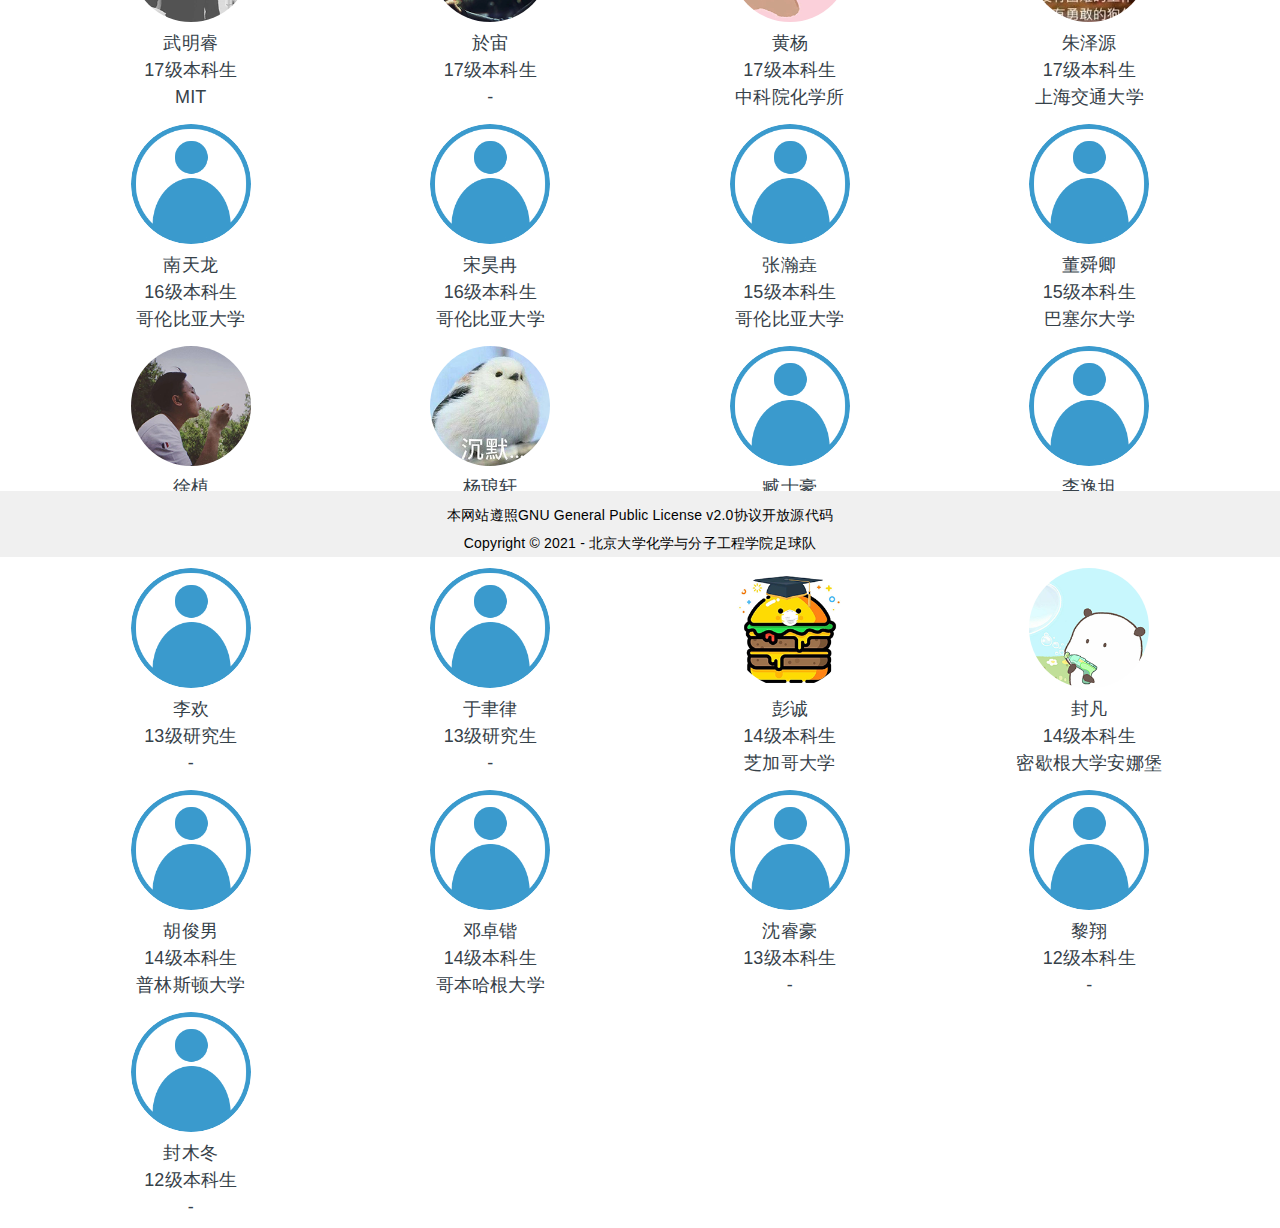
==== commit aa2b83cc: "Update index.html" ====
--- a/players/index.html
+++ b/players/index.html
@@ -31,6 +31,7 @@
 <h1 class="page_title">球队成员</h1>
 
 <div id = "contents">
+	<div id = "ug_21" class= "content"></div>
 	<div id = "ug_20" class= "content"></div>
 	<div id = "ug_19" class= "content"></div>
 	<div id = "ug_18" class= "content"></div>
